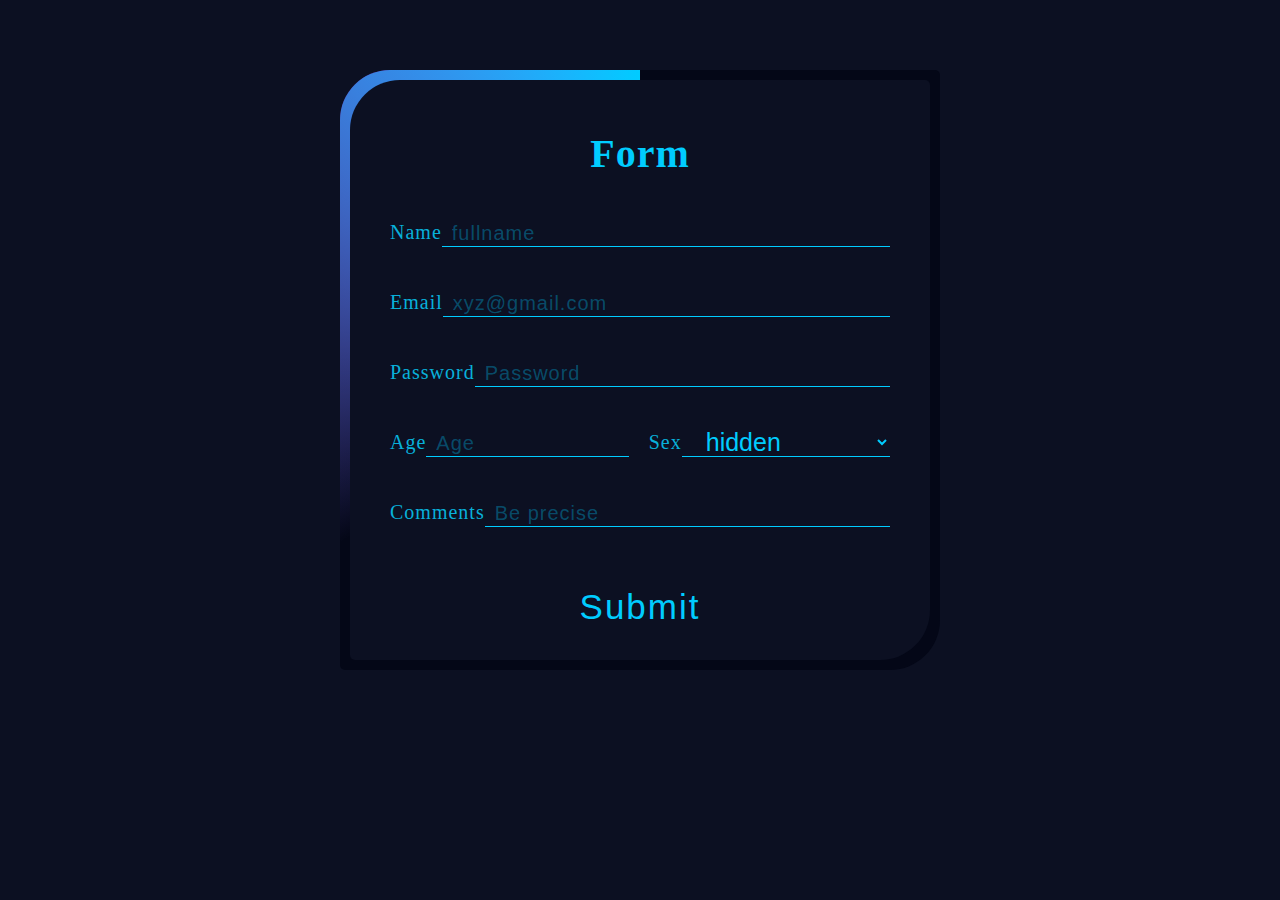
==== index.html @ bcaeda8e "complete" ====
<!DOCTYPE html>
<html lang="en">

  <head>
    <meta charset="UTF-8" />
    <meta http-equiv="X-UA-Compatible" content="IE=edge" />
    <meta name="viewport" content="width=device-width, initial-scale=1.0" />
    <title>From</title>
    <link rel="stylesheet" href="index.css" />
  </head>

  <body>
    <form class="form_container">
      <div class="_form">
        <h2>Form</h2>
        <div class="input_group">
          <label id="name">Name</label>
          <input type="text" placeholder="fullname" id="name" class="input_text" />
        </div>
        <div class="input_group">
          <label id="email">Email</label>
          <input type="email" placeholder="xyz@gmail.com" id="email" class="input_text" />
        </div>
        <div class="input_group">
          <label id="password">Password</label>
          <input type="password" placeholder="Password" class="input_text" id="password" />
        </div>
        <div class="input_group">
          <label id="age">Age</label>
          <input type="number" placeholder="Age" class="input_text" id="age" />
          <label id="sex">Sex</label>
          <select type="text" placeholder="Sex" class="input_text" id="sex">
            <option value="Prefer Not to Disclose">hidden</option>
            <option value="male">male</option>
            <option value="female">Female</option>
          </select>
        </div>
        <div class="input_group">
          <label id="coment-box">Comments</label>
          <input type="text" placeholder="Be precise" class="input_text" id="coment-box" />
        </div>
        <div id="Submit">
          <button id="Submit" class="fotter" onclick="alert('Form Submitted')">Submit</button>
        </div>

      </div>
    </form>

  </body>

</html>
---- index.css ----
* {
    margin: 0;
    padding: 0;
    box-sizing: border-box;
}

body {
    width: 100%;
    height: 100%;
    display: flex;
    justify-content: center;
    align-items: center;
    letter-spacing: 1px;
    background-color: #0c1022;
}

.form_container {
    position: relative;
    width: 600px;
    height: 600px;
    max-width: 600px;
    max-height: 600px;
    background: #040717;
    border-radius: 50px 5px;
    display: flex;
    align-items: center;
    justify-content: center;
    overflow: hidden;
    margin-top: 70px;
}

/* violet color border */
.form_container::before {
    content: '';
    background-image: conic-gradient(transparent, transparent, transparent, #ee00ff);
    animation: rotate_border 6s linear infinite;
    position: absolute;
    height: 170%;
    width: 170%;
}

/* blue color border */
.form_container::after {
    content: '';
    background-image: conic-gradient(transparent, transparent, transparent, #00ccff);
    animation: rotate_border 6s linear infinite;
    animation-delay: -3s;
    position: absolute;
    height: 170%;
    width: 170%;
}

@keyframes rotate_border {
    0% {
        transform: rotate(0deg);
    }

    100% {
        transform: rotate(360deg);
    }
}

._form {
    position: absolute;
    content: '';
    background-color: #0c1022;
    border-radius: 50px 5px;
    inset: 10px;
    padding: 50px 40px;
    z-index: 10;
    color: #00ccff;
}

h2 {
    font-size: 40px;
    font-weight: 600;
    text-align: center;
}

.input_group {
    margin-top: 40px;
    position: relative;
    display: flex;
    align-items: center;
    justify-content: start;

}

.input_text {
    width: 95%;
    height: 30px;
    border: none;
    outline: none;
    border-bottom: 1px solid #00ccff;
    font-size: 25px;
    padding-left: 10px;
    background: transparent;
    color: #00ccff;
}

label {

    border: none;
    outline: none;
    font-size: 20px;
    /* border: 2px solid white; */
    background: transparent;
    color: #08b0da;
}

#sex {
    padding-left: 20px;
}

::placeholder {
    font-size: 20px;
    color: #00ccff52;
    letter-spacing: 1px;
}

#Submit {
    font-size: 35px;
    transition: 1s;
    margin-top: 30px;
    text-align: center;
    align-items: center;
    letter-spacing: 2px;
    justify-content: center;
    border: none;
    color: #00ccff;
    background: transparent;
}
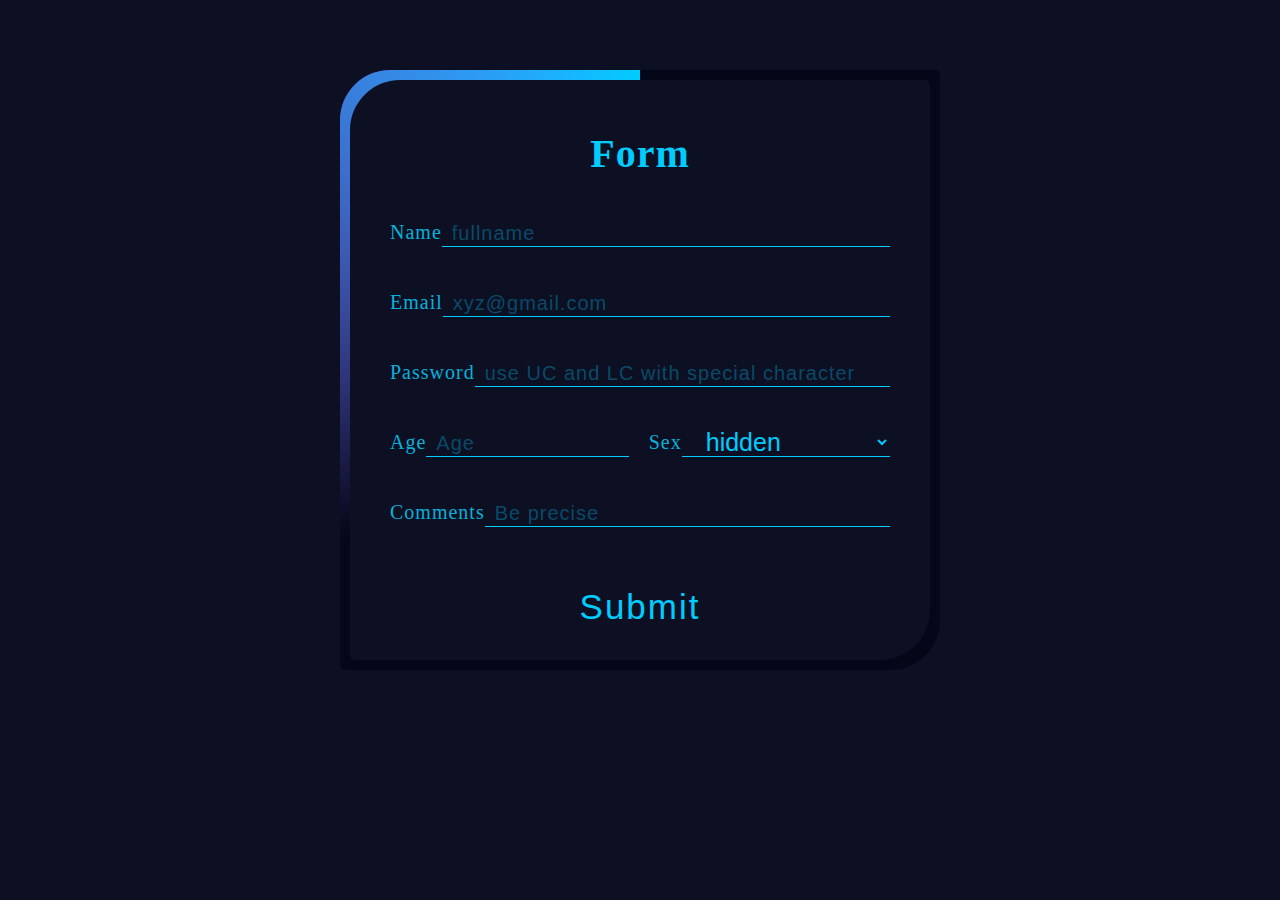
==== commit 90a06e64: "password placeholder changed" ====
--- a/index.html
+++ b/index.html
@@ -23,7 +23,7 @@
         </div>
         <div class="input_group">
           <label id="password">Password</label>
-          <input type="password" placeholder="Password" class="input_text" id="password" />
+          <input type="password" placeholder="use UC and LC with special character" class="input_text" id="password" />
         </div>
         <div class="input_group">
           <label id="age">Age</label>
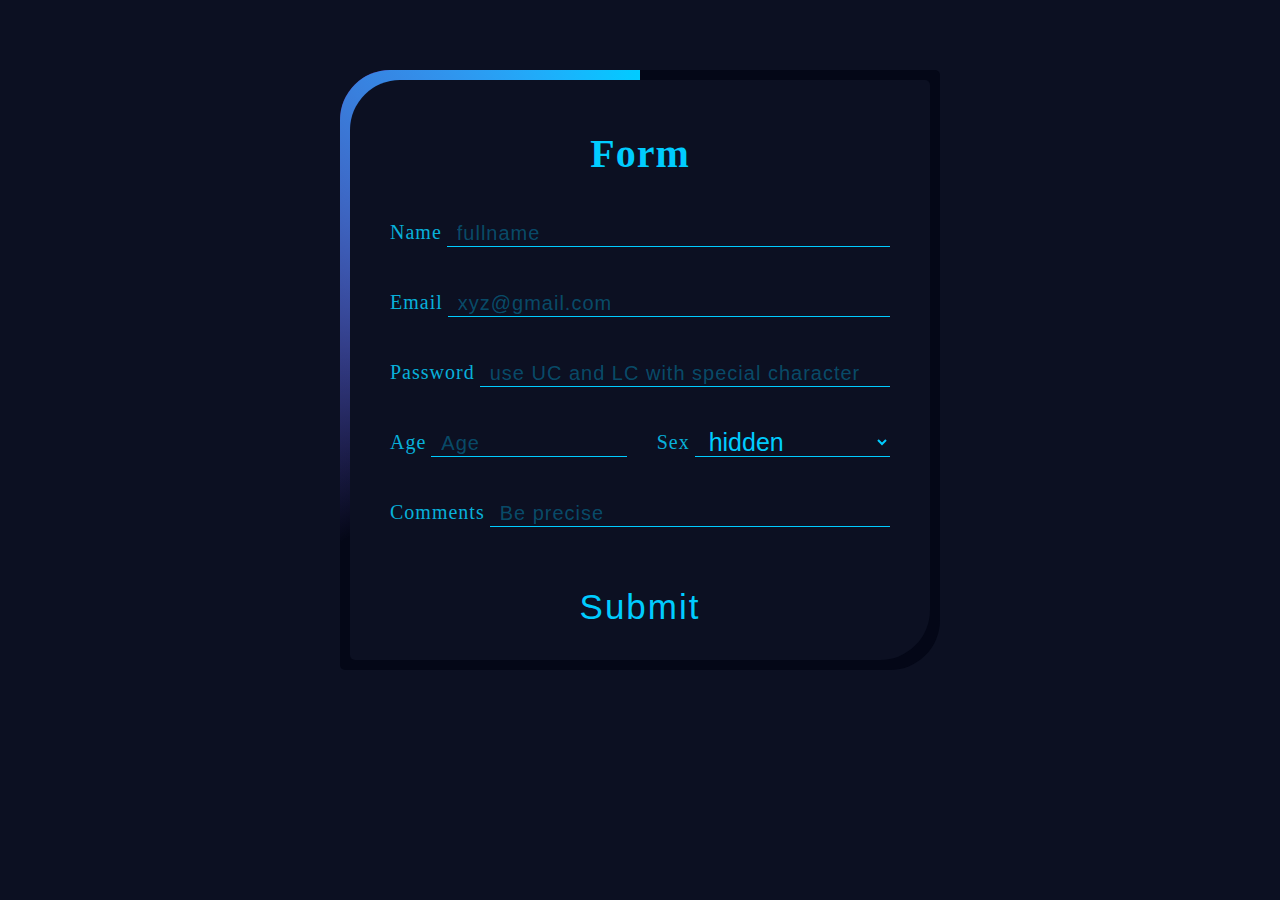
==== commit 48d33332: "completed project" ====
--- a/index.html
+++ b/index.html
@@ -14,21 +14,21 @@
       <div class="_form">
         <h2>Form</h2>
         <div class="input_group">
-          <label id="name">Name</label>
+          <label for="name">Name</label>
           <input type="text" placeholder="fullname" id="name" class="input_text" />
         </div>
         <div class="input_group">
-          <label id="email">Email</label>
+          <label for="email">Email</label>
           <input type="email" placeholder="xyz@gmail.com" id="email" class="input_text" />
         </div>
         <div class="input_group">
-          <label id="password">Password</label>
+          <label for="password">Password</label>
           <input type="password" placeholder="use UC and LC with special character" class="input_text" id="password" />
         </div>
         <div class="input_group">
-          <label id="age">Age</label>
+          <label for="age">Age</label>
           <input type="number" placeholder="Age" class="input_text" id="age" />
-          <label id="sex">Sex</label>
+          <label for="sex">Sex</label>
           <select type="text" placeholder="Sex" class="input_text" id="sex">
             <option value="Prefer Not to Disclose">hidden</option>
             <option value="male">male</option>
@@ -36,7 +36,7 @@
           </select>
         </div>
         <div class="input_group">
-          <label id="coment-box">Comments</label>
+          <label for="coment-box">Comments</label>
           <input type="text" placeholder="Be precise" class="input_text" id="coment-box" />
         </div>
         <div id="Submit">
--- a/index.css
+++ b/index.css
@@ -87,6 +87,7 @@
 }
 
 .input_text {
+    margin-left: 5px;
     width: 95%;
     height: 30px;
     border: none;
@@ -108,8 +109,9 @@
     color: #08b0da;
 }
 
-#sex {
-    padding-left: 20px;
+#age {
+    /* border: 2px solid wheat; */
+    margin-right: 30px;
 }
 
 ::placeholder {
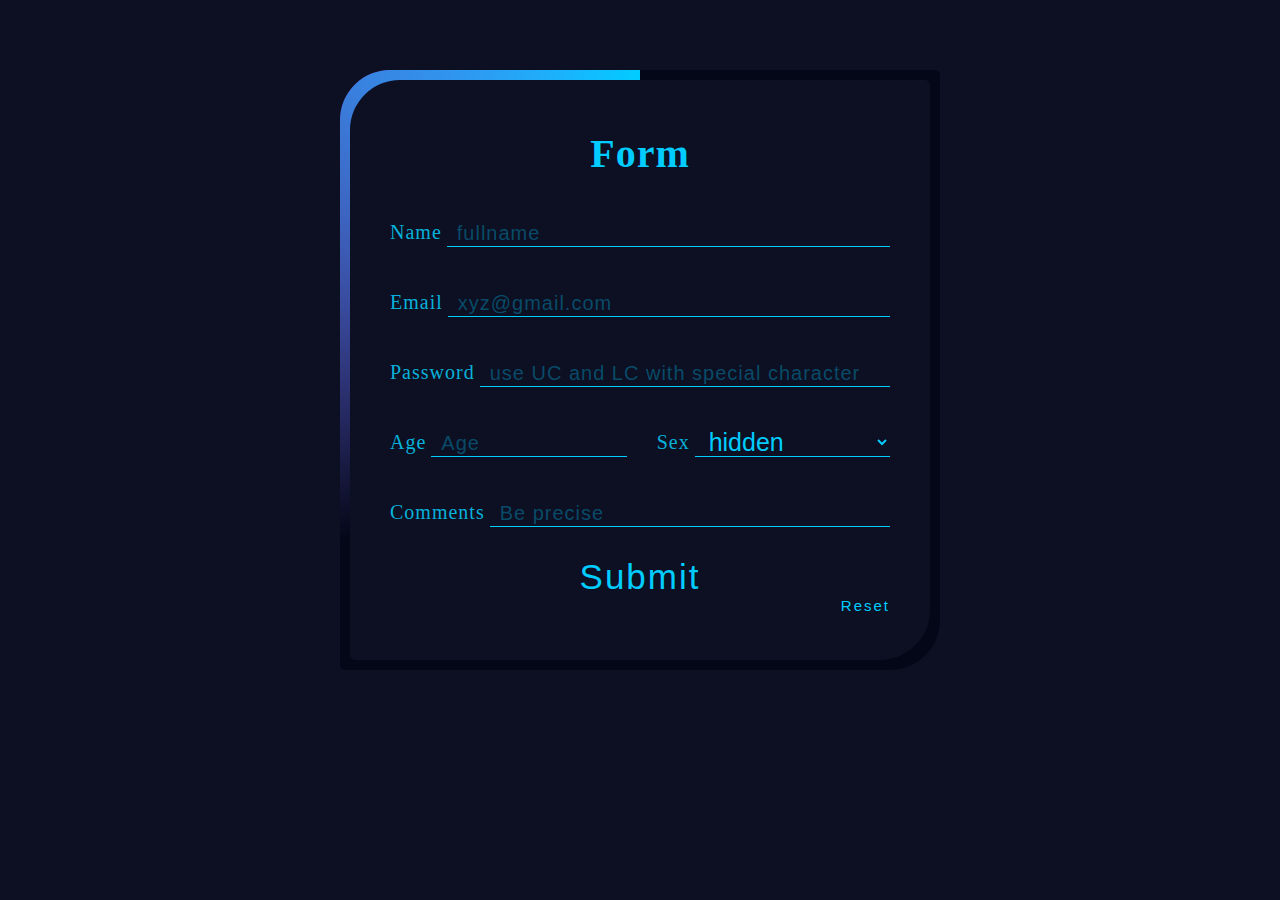
==== commit fd27c176: "value storing capability implimented" ====
--- a/index.html
+++ b/index.html
@@ -5,8 +5,9 @@
     <meta charset="UTF-8" />
     <meta http-equiv="X-UA-Compatible" content="IE=edge" />
     <meta name="viewport" content="width=device-width, initial-scale=1.0" />
-    <title>From</title>
+    <title>Form</title>
     <link rel="stylesheet" href="index.css" />
+    <script src="./index.js" defer></script>
   </head>
 
   <body>
@@ -37,10 +38,13 @@
         </div>
         <div class="input_group">
           <label for="coment-box">Comments</label>
-          <input type="text" placeholder="Be precise" class="input_text" id="coment-box" />
+          <input type="text" placeholder="Be precise" class="input_text" id="comments" />
         </div>
-        <div id="Submit">
-          <button id="Submit" class="fotter" onclick="alert('Form Submitted')">Submit</button>
+        <div id="submit">
+          <button id="Submit" class="fotter">Submit</button>
+        </div>
+        <div id="Reset">
+          <button id="Reset" class="fotter">Reset</button>
         </div>
 
       </div>
--- a/index.css
+++ b/index.css
@@ -120,6 +120,16 @@
     letter-spacing: 1px;
 }
 
+#submit {
+    transition: 1s;
+    text-align: center;
+    align-items: center;
+    justify-content: center;
+    border: none;
+    color: #00ccff;
+    background: transparent;
+}
+
 #Submit {
     font-size: 35px;
     transition: 1s;
@@ -131,4 +141,19 @@
     border: none;
     color: #00ccff;
     background: transparent;
+}
+
+#Reset {
+    /* border: 2px solid red; */
+    font-size: 15px;
+    transition: 1s;
+    text-align: end;
+    letter-spacing: 2px;
+    border: none;
+    color: #00ccff;
+    background: transparent;
+}
+
+option {
+    background-color: #0c1022;
 }